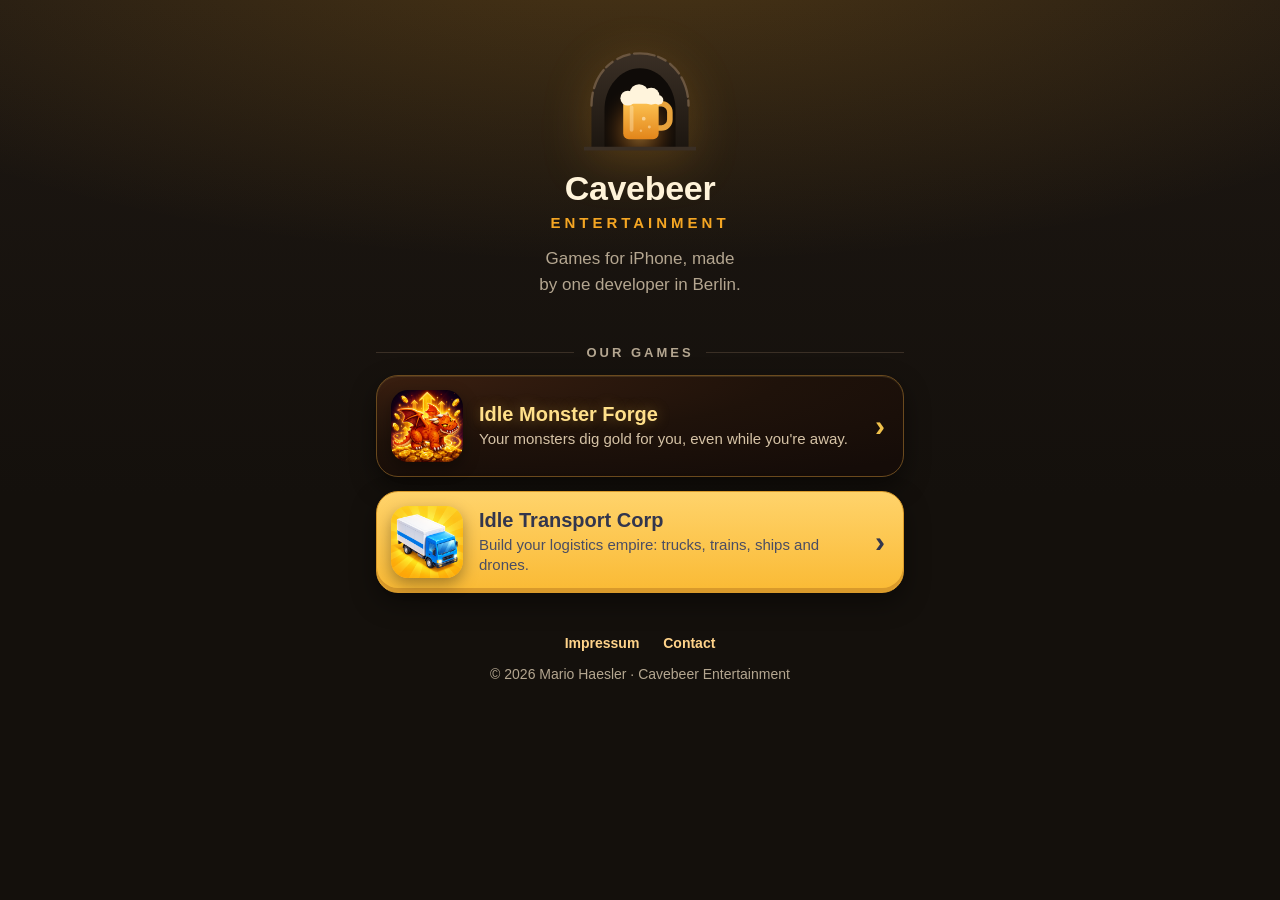
==== index.html @ 8346b0f0 "Cavebeer Entertainment studio page: app cards, imprint The root page links to each app's own page in" ====
<!DOCTYPE html>
<html lang="en">
<head>
<meta charset="UTF-8">
<meta name="viewport" content="width=device-width, initial-scale=1, viewport-fit=cover">
<title>Cavebeer Entertainment</title>
<meta name="description" content="Cavebeer Entertainment makes games for iPhone: Idle Monster Forge and Idle Transport Corp.">
<meta name="theme-color" content="#14100c">
<meta property="og:title" content="Cavebeer Entertainment">
<meta property="og:description" content="Games for iPhone, made by one developer in Berlin.">
<meta property="og:type" content="website">
<meta property="og:url" content="https://mario-coder-apps.github.io/">
<link rel="icon" href="img/emblem.svg" type="image/svg+xml">
<link rel="stylesheet" href="style.css?v=1">
</head>
<body>

<div class="wrap">
  <header class="studio">
    <img class="emblem" src="img/emblem.svg" alt="" width="112" height="112">
    <h1>Cavebeer<span>Entertainment</span></h1>
    <p>Games for iPhone, made by one developer in Berlin.</p>
  </header>

  <main>
    <h2 class="label">Our games</h2>
    <div class="apps">
      <a class="app app-mf" href="idlemonsterforge-legal/">
        <img src="img/idle-monster-forge.png" alt="" width="72" height="72">
        <span class="app-text">
          <span class="app-name">Idle Monster Forge</span>
          <span class="app-line">Your monsters dig gold for you, even while you're away.</span>
        </span>
        <span class="app-go" aria-hidden="true">&rsaquo;</span>
      </a>
      <a class="app app-itc" href="idletransportcorp-legal/">
        <img src="img/idle-transport-corp.png" alt="" width="72" height="72">
        <span class="app-text">
          <span class="app-name">Idle Transport Corp</span>
          <span class="app-line">Build your logistics empire: trucks, trains, ships and drones.</span>
        </span>
        <span class="app-go" aria-hidden="true">&rsaquo;</span>
      </a>
    </div>
  </main>
</div>

<footer>
  <nav>
    <a href="impressum.html">Impressum</a>
    <a href="mailto:mariohaesler@protonmail.com">Contact</a>
  </nav>
  &copy; 2026 Mario Haesler &middot; Cavebeer Entertainment
</footer>

</body>
</html>
---- style.css ----
/* Cavebeer Entertainment - the studio's home page (GitHub Pages; no cookies, no third-party content).
   The look: a dark cave lit by a warm amber lamp. Every app card wears its own game's colours. */
:root {
  --cave: #14100c;
  --cave-2: #1d1712;
  --stone: #3a2f25;
  --amber: #f5a623;
  --amber-light: #ffd38a;
  --foam: #fff4dc;
  --text: #efe6d8;
  --text-dim: #b4a690;
  --max: 560px;
}

* { box-sizing: border-box; }

html { background: var(--cave); }

body {
  margin: 0;
  min-height: 100vh;
  background:
    radial-gradient(120% 60% at 50% -8%, rgba(245, 166, 35, 0.22), rgba(245, 166, 35, 0) 62%),
    linear-gradient(180deg, var(--cave-2), var(--cave) 55%);
  color: var(--text);
  font-family: ui-rounded, "SF Pro Rounded", -apple-system, BlinkMacSystemFont, "Segoe UI", Roboto, sans-serif;
  font-size: 17px;
  line-height: 1.55;
  -webkit-font-smoothing: antialiased;
}

.wrap { max-width: var(--max); margin: 0 auto; padding: 0 16px; }

/* --- studio header --- */
.studio { text-align: center; padding: 44px 0 10px; }
.studio .emblem {
  width: 112px; height: 112px; display: block; margin: 0 auto 14px;
  filter: drop-shadow(0 10px 24px rgba(245, 166, 35, 0.22));
}
.studio h1 {
  margin: 0;
  font-size: 34px;
  line-height: 1.1;
  font-weight: 900;
  letter-spacing: -0.3px;
  color: var(--foam);
}
.studio h1 span { display: block; font-size: 15px; font-weight: 800; letter-spacing: 4px; text-transform: uppercase;
                  color: var(--amber); margin-top: 8px; }
.studio p { margin: 14px auto 0; max-width: 34ch; color: var(--text-dim); text-wrap: balance; }

/* --- the app cards --- */
.label {
  margin: 34px 0 12px;
  font-size: 13px; font-weight: 800; letter-spacing: 3px; text-transform: uppercase;
  color: var(--text-dim);
  display: flex; align-items: center; gap: 12px;
}
.label::before, .label::after { content: ""; flex: 1; height: 1px; background: var(--stone); }

.apps { display: grid; gap: 14px; }

.app {
  display: flex; align-items: center; gap: 16px;
  padding: 14px 16px 14px 14px;
  border-radius: 22px;
  text-decoration: none;
  position: relative;
  transition: transform 0.15s ease, box-shadow 0.15s ease;
  -webkit-tap-highlight-color: transparent;
}
.app:hover { transform: translateY(-2px); }
.app:active { transform: scale(0.985); }
.app img { width: 72px; height: 72px; border-radius: 17px; flex: none; box-shadow: 0 6px 16px rgba(0, 0, 0, 0.35); }
.app-text { flex: 1; min-width: 0; }
.app-name { display: block; font-size: 20px; font-weight: 900; line-height: 1.2; }
.app-line { display: block; font-size: 15px; line-height: 1.35; margin-top: 3px; }
.app-go { flex: none; font-size: 30px; font-weight: 700; line-height: 1; margin-right: 2px; }

/* Idle Monster Forge: dark fantasy, gold on deep ember brown */
.app-mf {
  background: radial-gradient(140% 120% at 0% 0%, #3a1f10 0%, #1f120a 55%, #150c08 100%);
  border: 1.5px solid #6b4a1e;
  box-shadow: 0 10px 26px rgba(0, 0, 0, 0.45), inset 0 1px 0 rgba(255, 224, 138, 0.12);
}
.app-mf .app-name { color: #ffe08a; text-shadow: 0 0 14px rgba(240, 193, 75, 0.35); }
.app-mf .app-line { color: #d6c3a6; }
.app-mf .app-go { color: #f0c14b; }

/* Idle Transport Corp: sunny yellow, navy ink */
.app-itc {
  background: linear-gradient(180deg, #ffd36b, #faba34);
  border: 1.5px solid #d99a2b;
  box-shadow: 0 10px 26px rgba(0, 0, 0, 0.4), inset 0 -4px 0 #d99a2b;
}
.app-itc .app-name { color: #33364d; }
.app-itc .app-line { color: #4a4d63; }
.app-itc .app-go { color: #33364d; }

/* --- footer --- */
footer {
  text-align: center;
  padding: 40px 16px 48px;
  color: var(--text-dim);
  font-size: 14px;
}
footer nav { margin-bottom: 10px; }
footer a { color: var(--amber-light); text-decoration: none; font-weight: 700; margin: 0 10px; }
footer a:hover { text-decoration: underline; }

/* --- the imprint --- */
.back { display: inline-block; margin: 22px 0 0; color: var(--amber-light); text-decoration: none; font-weight: 800; }
.doc { background: rgba(29, 23, 18, 0.85); border: 1px solid var(--stone); border-radius: 20px; padding: 6px 22px 18px;
       margin: 16px 0 0; }
.doc h1 { font-size: 28px; margin: 18px 0 2px; color: var(--foam); }
.doc h2 { font-size: 18px; margin: 22px 0 4px; color: var(--amber-light); }
.doc p { margin: 0 0 8px; }
.doc .soft { color: var(--text-dim); font-size: 15px; }
.doc a { color: var(--amber-light); word-break: break-word; }
.doc .block p { margin: 0; }
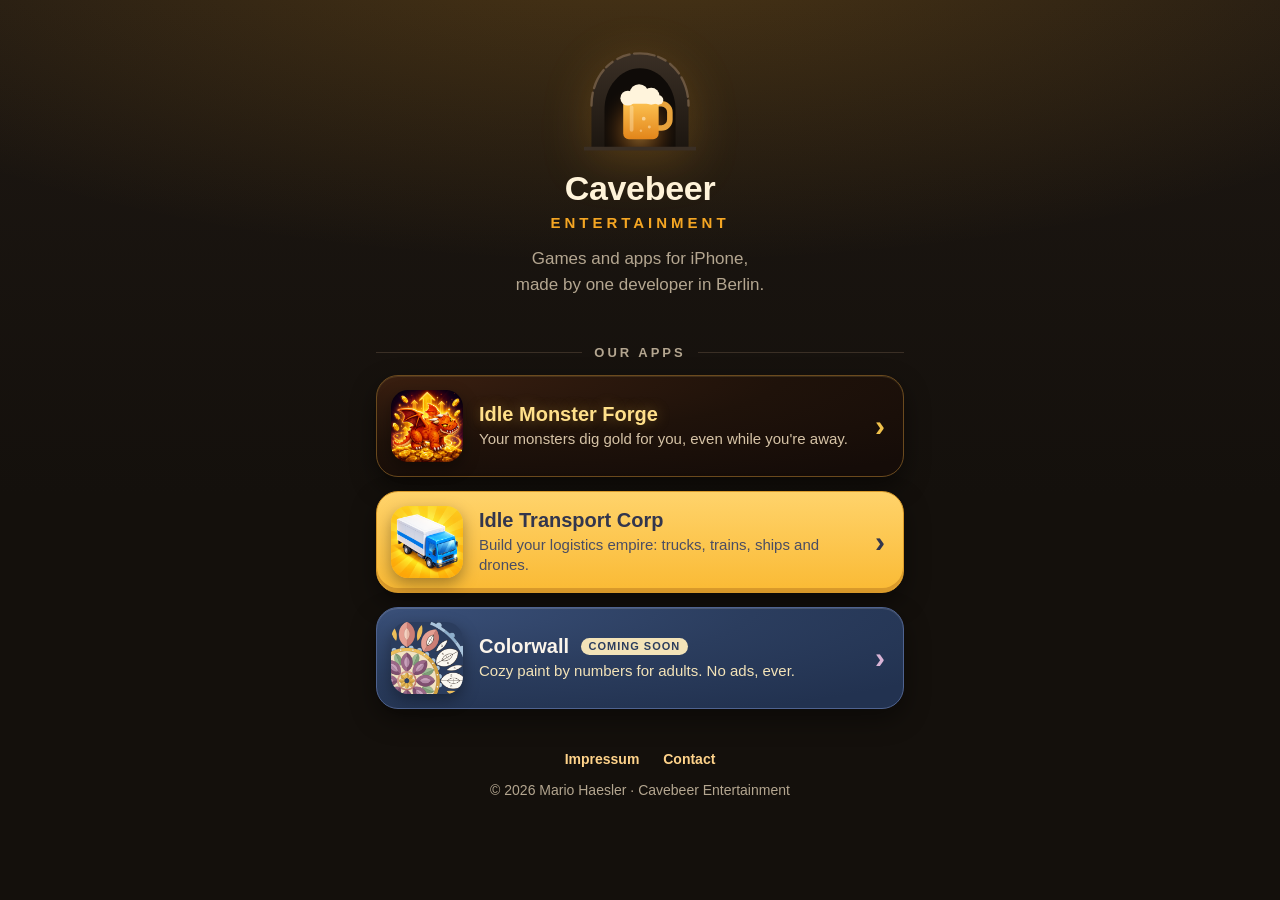
==== commit e62027d2: "Studio page: Colorwall card (coming soon), games and apps" ====
--- a/index.html
+++ b/index.html
@@ -4,14 +4,14 @@
 <meta charset="UTF-8">
 <meta name="viewport" content="width=device-width, initial-scale=1, viewport-fit=cover">
 <title>Cavebeer Entertainment</title>
-<meta name="description" content="Cavebeer Entertainment makes games for iPhone: Idle Monster Forge and Idle Transport Corp.">
+<meta name="description" content="Cavebeer Entertainment makes games and apps for iPhone: Idle Monster Forge, Idle Transport Corp and Colorwall.">
 <meta name="theme-color" content="#14100c">
 <meta property="og:title" content="Cavebeer Entertainment">
-<meta property="og:description" content="Games for iPhone, made by one developer in Berlin.">
+<meta property="og:description" content="Games and apps for iPhone, made by one developer in Berlin.">
 <meta property="og:type" content="website">
 <meta property="og:url" content="https://mario-coder-apps.github.io/">
 <link rel="icon" href="img/emblem.svg" type="image/svg+xml">
-<link rel="stylesheet" href="style.css?v=1">
+<link rel="stylesheet" href="style.css?v=2">
 </head>
 <body>
 
@@ -19,11 +19,11 @@
   <header class="studio">
     <img class="emblem" src="img/emblem.svg" alt="" width="112" height="112">
     <h1>Cavebeer<span>Entertainment</span></h1>
-    <p>Games for iPhone, made by one developer in Berlin.</p>
+    <p>Games and apps for iPhone, made by one developer in Berlin.</p>
   </header>
 
   <main>
-    <h2 class="label">Our games</h2>
+    <h2 class="label">Our apps</h2>
     <div class="apps">
       <a class="app app-mf" href="idlemonsterforge-legal/">
         <img src="img/idle-monster-forge.png" alt="" width="72" height="72">
@@ -41,6 +41,14 @@
         </span>
         <span class="app-go" aria-hidden="true">&rsaquo;</span>
       </a>
+      <a class="app app-cw" href="colorwall-legal/">
+        <img src="img/colorwall.png" alt="" width="72" height="72">
+        <span class="app-text">
+          <span class="app-name">Colorwall <span class="app-soon">Coming soon</span></span>
+          <span class="app-line">Cozy paint by numbers for adults. No ads, ever.</span>
+        </span>
+        <span class="app-go" aria-hidden="true">&rsaquo;</span>
+      </a>
     </div>
   </main>
 </div>
--- a/style.css
+++ b/style.css
@@ -97,6 +97,22 @@
 .app-itc .app-line { color: #4a4d63; }
 .app-itc .app-go { color: #33364d; }
 
+/* Colorwall: the icon's night blue, paper and butter */
+.app-cw {
+  background: radial-gradient(130% 120% at 0% 0%, #3a5079 0%, #2b3d5e 55%, #223250 100%);
+  border: 1.5px solid #4f6390;
+  box-shadow: 0 10px 26px rgba(0, 0, 0, 0.42), inset 0 1px 0 rgba(251, 244, 234, 0.14);
+}
+.app-cw .app-name { color: #fbf4ea; }
+.app-cw .app-line { color: #f3e3b8; }
+.app-cw .app-go { color: #d9b4d6; }
+.app-soon {
+  display: inline-block; vertical-align: 3px; margin-left: 6px;
+  padding: 2px 8px; border-radius: 999px;
+  font-size: 11px; font-weight: 800; letter-spacing: 1px; text-transform: uppercase;
+  color: #2b3d5e; background: #f3e3b8;
+}
+
 /* --- footer --- */
 footer {
   text-align: center;
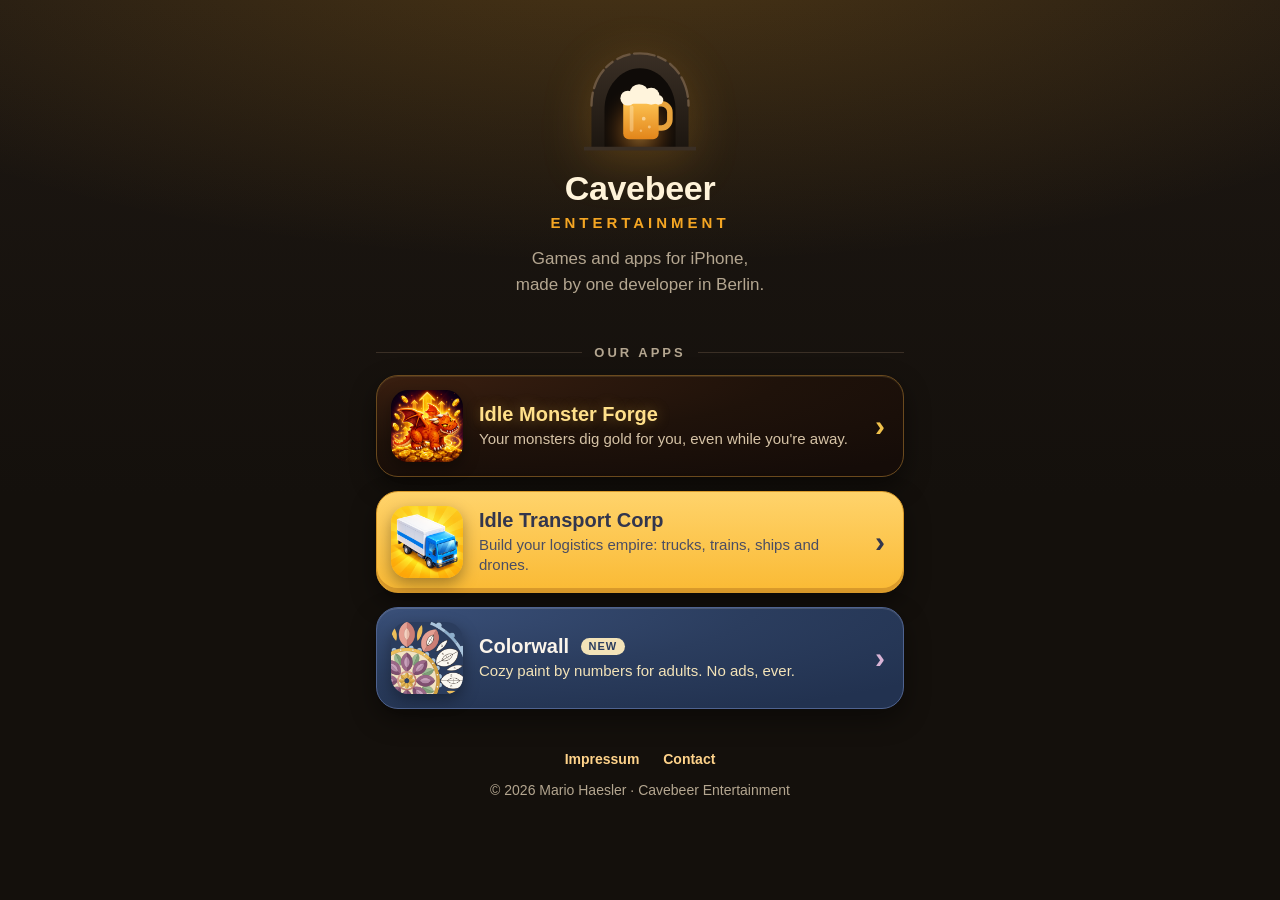
==== commit e13e43ee: "Colorwall card: New instead of Coming soon; sitemap dates Co-Authored-By: Claude Opus 5.5 <noreply@a" ====
--- a/index.html
+++ b/index.html
@@ -10,6 +10,35 @@
 <meta property="og:description" content="Games and apps for iPhone, made by one developer in Berlin.">
 <meta property="og:type" content="website">
 <meta property="og:url" content="https://mario-coder-apps.github.io/">
+<meta property="og:image" content="https://mario-coder-apps.github.io/img/og.jpg">
+<meta property="og:image:width" content="1200">
+<meta property="og:image:height" content="630">
+<meta name="twitter:card" content="summary_large_image">
+<link rel="canonical" href="https://mario-coder-apps.github.io/">
+<script type="application/ld+json">
+{
+  "@context": "https://schema.org",
+  "@graph": [
+    {
+      "@type": "Organization",
+      "@id": "https://mario-coder-apps.github.io/#org",
+      "name": "Cavebeer Entertainment",
+      "url": "https://mario-coder-apps.github.io/",
+      "logo": "https://mario-coder-apps.github.io/img/logo.png",
+      "email": "mariohaesler@protonmail.com",
+      "description": "An independent studio from Berlin making games and apps for iPhone."
+    },
+    {
+      "@type": "WebSite",
+      "@id": "https://mario-coder-apps.github.io/#site",
+      "name": "Cavebeer Entertainment",
+      "url": "https://mario-coder-apps.github.io/",
+      "publisher": {"@id": "https://mario-coder-apps.github.io/#org"},
+      "inLanguage": "en"
+    }
+  ]
+}
+</script>
 <link rel="icon" href="img/emblem.svg" type="image/svg+xml">
 <link rel="stylesheet" href="style.css?v=2">
 </head>
@@ -44,7 +73,7 @@
       <a class="app app-cw" href="colorwall-legal/">
         <img src="img/colorwall.png" alt="" width="72" height="72">
         <span class="app-text">
-          <span class="app-name">Colorwall <span class="app-soon">Coming soon</span></span>
+          <span class="app-name">Colorwall <span class="app-soon">New</span></span>
           <span class="app-line">Cozy paint by numbers for adults. No ads, ever.</span>
         </span>
         <span class="app-go" aria-hidden="true">&rsaquo;</span>
